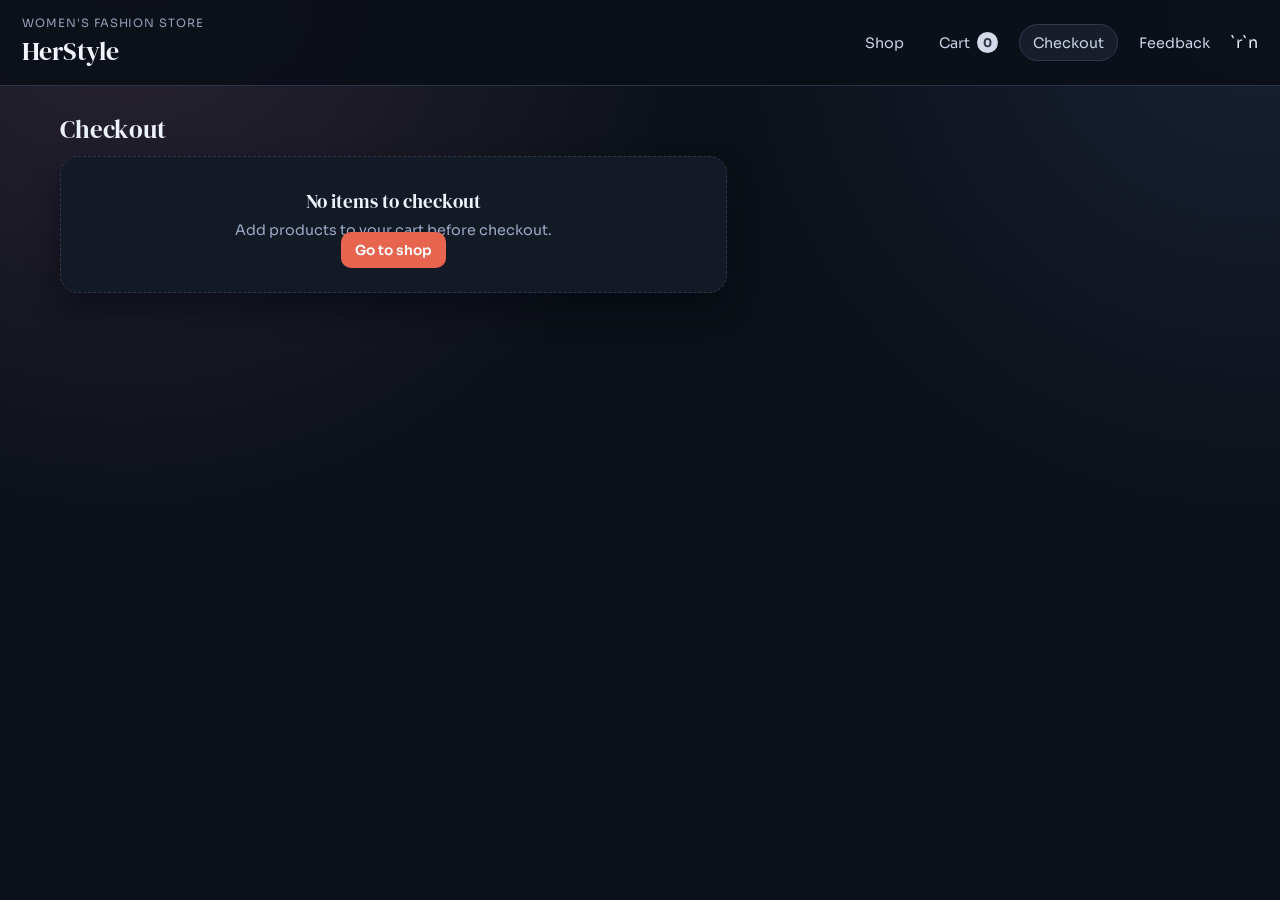
==== checkout.html @ 13d20fa8 "Add files via upload" ====
﻿<!DOCTYPE html>
<html lang="en">
<head>
  <meta charset="UTF-8" />
  <meta name="viewport" content="width=device-width, initial-scale=1.0" />
  <title>HerStyle | Checkout</title>
  <link rel="preconnect" href="https://fonts.googleapis.com" />
  <link rel="preconnect" href="https://fonts.gstatic.com" crossorigin />
  <link href="https://fonts.googleapis.com/css2?family=Sora:wght@400;500;600;700;800&family=DM+Serif+Display:ital@0;1&display=swap" rel="stylesheet" />
  <link rel="stylesheet" href="styles.css" />
</head>
<body>
  <header class="site-header">
    <a class="brand" href="index.html">
      <span class="brand-kicker">Women's Fashion Store</span>
      <span class="brand-name">HerStyle</span>
    </a>

    <nav class="main-nav">
      <a class="nav-link" href="index.html">Shop</a>
      <a class="nav-link" href="cart.html">Cart <span class="cart-count" data-cart-count>0</span></a>
      <a class="nav-link active" href="checkout.html">Checkout</a>
          <a class="nav-link" href="feedback.html">Feedback</a>`r`n    </nav>
  </header>

  <main class="container">
    <h1 class="section-title">Checkout</h1>

    <section id="checkoutLayout" class="checkout-layout">
      <form id="checkoutForm" class="form-card" novalidate>
        <h2>Shipping Details</h2>
        <div class="form-grid">
          <div class="field">
            <label for="fullName">Full name</label>
            <input id="fullName" name="fullName" required value="Aanya Sharma" />
          </div>
          <div class="field">
            <label for="phone">Phone</label>
            <input id="phone" name="phone" required pattern="[0-9]{10}" maxlength="10" inputmode="numeric" value="9876543210" />
          </div>
          <div class="field full">
            <label for="email">Email</label>
            <input id="email" name="email" type="email" required value="aanya@example.com" />
          </div>
          <div class="field full">
            <label for="address">Address</label>
            <textarea id="address" name="address" rows="3" required>221 Lake View Road, Sector 12</textarea>
          </div>
          <div class="field">
            <label for="city">City</label>
            <input id="city" name="city" required value="Bengaluru" />
          </div>
          <div class="field">
            <label for="state">State</label>
            <input id="state" name="state" required value="Karnataka" />
          </div>
          <div class="field">
            <label for="pincode">Pincode</label>
            <input id="pincode" name="pincode" required pattern="[0-9]{6}" maxlength="6" inputmode="numeric" value="560001" />
          </div>
        </div>

        <h2>Payment Method</h2>
        <div class="payment-options">
          <label><input type="radio" name="paymentMethod" value="UPI" checked /> UPI</label>
          <label><input type="radio" name="paymentMethod" value="Card" /> Card</label>
          <label><input type="radio" name="paymentMethod" value="Cash on Delivery" /> Cash on Delivery</label>
        </div>

        <p class="muted">Secure checkout with instant order confirmation.</p>
        <button id="placeOrderBtn" class="primary-btn" type="submit">Place Order</button>
      </form>

      <aside class="summary-card">
        <h2>Order Review</h2>
        <div id="orderList" class="order-list"></div>

        <div class="summary-lines">
          <div class="summary-line"><span>Subtotal</span><strong id="checkoutSubtotal"></strong></div>
          <div class="summary-line"><span>Shipping</span><strong id="checkoutShipping"></strong></div>
          <div class="summary-line"><span>Tax</span><strong id="checkoutTax"></strong></div>
          <div class="summary-line"><span>Discount</span><strong id="checkoutDiscount"></strong></div>
          <div class="summary-total"><span>Total</span><strong id="checkoutTotal"></strong></div>
        </div>
      </aside>
    </section>

    <section id="successBox" class="success-card" hidden></section>
  </main>

  <script src="store-data.js"></script>
  <script src="store-cart.js"></script>
  <script src="checkout.js"></script>
</body>
</html>
---- styles.css ----
﻿:root {
  --bg: #f8f4ee;
  --surface: #fffdf8;
  --surface-strong: #fff;
  --ink: #1f2130;
  --muted: #656a7e;
  --line: #eadfcc;
  --accent: #b13b2f;
  --accent-dark: #8f2f24;
  --accent-soft: #fde6e2;
  --success: #1f7a4e;
  --shadow: 0 12px 32px rgba(54, 42, 27, 0.1);
  --radius-lg: 18px;
  --radius-md: 12px;
  --radius-sm: 9px;
}

* {
  box-sizing: border-box;
}

html {
  scroll-behavior: smooth;
}

body {
  margin: 0;
  min-height: 100vh;
  font-family: "Sora", "Segoe UI", sans-serif;
  color: var(--ink);
  background:
    radial-gradient(circle at 10% -5%, #ffe8db 0, transparent 38%),
    radial-gradient(circle at 98% 0, #f0eddc 0, transparent 34%),
    var(--bg);
}

h1,
h2,
h3,
h4,
.brand-name {
  font-family: "DM Serif Display", Georgia, serif;
  font-weight: 400;
}

a {
  color: inherit;
  text-decoration: none;
}

img {
  max-width: 100%;
  display: block;
}

button,
select,
input,
a {
  transition: all 0.2s ease;
}

.site-header {
  position: sticky;
  top: 0;
  z-index: 40;
  display: flex;
  justify-content: space-between;
  align-items: center;
  gap: 1rem;
  padding: 1rem 1.4rem;
  background: rgba(255, 253, 247, 0.93);
  backdrop-filter: blur(10px);
  border-bottom: 1px solid var(--line);
}

.brand {
  display: flex;
  flex-direction: column;
  gap: 0.2rem;
}

.brand-kicker {
  font-size: 0.72rem;
  text-transform: uppercase;
  letter-spacing: 0.08em;
  color: var(--muted);
}

.brand-name {
  font-size: clamp(1.45rem, 2vw, 1.85rem);
  color: #181b27;
}

.main-nav {
  display: flex;
  align-items: center;
  gap: 0.45rem;
}

.nav-link {
  display: inline-flex;
  align-items: center;
  gap: 0.45rem;
  padding: 0.55rem 0.8rem;
  border-radius: 999px;
  color: #353a4a;
  font-size: 0.9rem;
  border: 1px solid transparent;
}

.nav-link:hover {
  background: #fff;
  border-color: var(--line);
}

.nav-link.active {
  background: #fff;
  border-color: var(--line);
}

.cart-count {
  display: inline-grid;
  place-items: center;
  min-width: 1.3rem;
  height: 1.3rem;
  padding: 0 0.3rem;
  border-radius: 999px;
  background: #d6dae8;
  color: #2f3648;
  font-size: 0.75rem;
  font-weight: 700;
}

.cart-count.has-items {
  background: var(--accent);
  color: #fff;
}

main {
  padding: 1rem;
}

.hero {
  max-width: 1240px;
  margin: 0 auto 1rem;
  background: linear-gradient(125deg, #fff7ef 0%, #ffefeb 52%, #f4f2e8 100%);
  border: 1px solid var(--line);
  border-radius: var(--radius-lg);
  box-shadow: var(--shadow);
  padding: clamp(1rem, 2.4vw, 1.8rem);
  display: flex;
  justify-content: space-between;
  align-items: end;
  gap: 1rem;
  overflow: hidden;
}

.hero h1 {
  margin: 0.25rem 0 0.55rem;
  font-size: clamp(1.5rem, 3.3vw, 2.4rem);
  line-height: 1.08;
  max-width: 20ch;
}

.hero-sub,
.hint {
  margin: 0;
  color: var(--muted);
  font-size: 0.9rem;
}

.hero-tag {
  margin: 0;
  text-transform: uppercase;
  letter-spacing: 0.08em;
  font-size: 0.72rem;
  color: var(--accent);
  font-weight: 700;
}

.hero-stats {
  display: grid;
  grid-template-columns: repeat(2, minmax(90px, 1fr));
  gap: 0.6rem;
}

.hero-stats div {
  background: rgba(255, 255, 255, 0.78);
  border: 1px solid #f0d8d2;
  border-radius: var(--radius-md);
  padding: 0.65rem;
}

.hero-stats p {
  margin: 0;
  color: var(--muted);
  font-size: 0.78rem;
}

.hero-stats h2 {
  margin: 0.2rem 0 0;
  font-size: 1.4rem;
}

.page-shell {
  max-width: 1240px;
  margin: 0 auto;
  display: grid;
  grid-template-columns: 290px 1fr;
  gap: 1rem;
}

.panel {
  background: var(--surface);
  border: 1px solid var(--line);
  border-radius: var(--radius-lg);
  box-shadow: var(--shadow);
}

.filters-panel {
  align-self: start;
  position: sticky;
  top: 5.3rem;
  padding: 0.9rem;
}

.panel-head {
  display: flex;
  justify-content: space-between;
  align-items: center;
  gap: 0.8rem;
}

.panel-head h2 {
  font-size: 1.45rem;
}

.filter-block {
  margin-top: 0.8rem;
  padding-top: 0.8rem;
  border-top: 1px dashed #eadfca;
}

.filter-block h3 {
  margin: 0 0 0.45rem;
  font-family: "Sora", sans-serif;
  font-weight: 600;
  font-size: 0.92rem;
}

.chip-grid {
  display: grid;
  grid-template-columns: repeat(3, minmax(0, 1fr));
  gap: 0.4rem;
}

.chip {
  border-radius: 999px;
  border: 1px solid var(--line);
  background: #fff;
  color: #333a4b;
  padding: 0.35rem 0.35rem;
  font-weight: 600;
  font-size: 0.78rem;
  cursor: pointer;
}

.chip:hover {
  border-color: #d6c19d;
}

.chip.active {
  background: var(--accent-soft);
  border-color: var(--accent);
  color: #6d1d15;
}

.checkbox-list {
  display: grid;
  gap: 0.38rem;
}

.checkbox-list label,
.inline-check {
  display: flex;
  align-items: center;
  gap: 0.45rem;
  color: #3c4254;
  font-size: 0.9rem;
}

.search-wrap {
  display: flex;
  gap: 0.5rem;
}

.search-wrap input {
  flex: 1;
  min-width: 0;
}

input,
select,
textarea {
  width: 100%;
  border: 1px solid #dcccb0;
  border-radius: var(--radius-sm);
  padding: 0.58rem 0.68rem;
  font: inherit;
  color: inherit;
  background: #fff;
}

input:focus,
select:focus,
textarea:focus {
  outline: 2px solid #f6d1c8;
  border-color: var(--accent);
}

.range-label {
  display: block;
  margin-bottom: 0.35rem;
  font-size: 0.87rem;
  color: #40475a;
}

.results-panel {
  min-width: 0;
}

.controls-bar {
  display: flex;
  flex-wrap: wrap;
  align-items: center;
  gap: 0.8rem;
  justify-content: space-between;
  padding: 0.85rem 1rem;
  margin-bottom: 0.9rem;
}

.result-count {
  margin: 0;
  font-weight: 700;
}

.active-filter-count {
  margin: 0;
  color: var(--muted);
  font-size: 0.88rem;
}

.sort-row {
  display: inline-flex;
  align-items: center;
  gap: 0.45rem;
  font-size: 0.88rem;
  color: #3e4558;
}

.sort-row select {
  min-width: 185px;
}

.product-grid {
  display: grid;
  grid-template-columns: repeat(auto-fill, minmax(230px, 1fr));
  gap: 0.9rem;
}

.product-card {
  background: var(--surface-strong);
  border: 1px solid #ebdbc3;
  border-radius: var(--radius-md);
  overflow: hidden;
  display: flex;
  flex-direction: column;
  box-shadow: 0 8px 24px rgba(56, 43, 26, 0.08);
  transform: translateY(0);
}

.product-card:hover {
  transform: translateY(-4px);
  box-shadow: 0 18px 30px rgba(56, 43, 26, 0.14);
}

.image-link {
  background: linear-gradient(145deg, #f2eee4, #ebe5d6);
}

.product-card img {
  width: 100%;
  aspect-ratio: 1 / 1;
  object-fit: cover;
}

.card-body {
  padding: 0.72rem;
}

.meta-row {
  margin: 0;
  display: flex;
  justify-content: space-between;
  align-items: center;
  gap: 0.4rem;
  color: #5f6475;
  font-size: 0.78rem;
  text-transform: capitalize;
}

.badge {
  border: 1px solid #f4cebf;
  background: #fff4ed;
  color: #8a2e23;
  border-radius: 999px;
  padding: 0.12rem 0.45rem;
  font-size: 0.68rem;
  font-weight: 700;
  text-transform: uppercase;
}

.product-title {
  display: inline-block;
  margin: 0.35rem 0;
  color: #181c28;
  font-weight: 700;
  line-height: 1.3;
}

.product-title:hover {
  color: var(--accent);
}

.price-row,
.rating {
  margin: 0.3rem 0;
  display: flex;
  align-items: center;
  gap: 0.45rem;
}

.price {
  font-weight: 800;
  font-size: 0.98rem;
}

.old-price {
  color: #7d8498;
  text-decoration: line-through;
  font-size: 0.82rem;
}

.rating {
  font-size: 0.82rem;
  color: var(--success);
}

.sizes {
  display: flex;
  flex-wrap: wrap;
  gap: 0.3rem;
  margin: 0.45rem 0 0.55rem;
}

.size-tag {
  border: 1px solid #e4d3ba;
  border-radius: 999px;
  font-size: 0.68rem;
  padding: 0.15rem 0.42rem;
  color: #3d4357;
}

.special-size-tag {
  background: #fff0e8;
  border-color: #f2bea8;
  color: #8f2b1d;
  font-weight: 700;
}

.card-controls {
  display: grid;
  grid-template-columns: 1fr auto;
  gap: 0.45rem;
}

.quick-size {
  min-width: 68px;
}

.primary-btn,
.ghost-btn,
.secondary-btn,
.link-btn,
.qty-btn,
.remove-btn {
  border-radius: 10px;
  border: 1px solid transparent;
  font: 600 0.86rem "Sora", sans-serif;
  cursor: pointer;
  padding: 0.55rem 0.8rem;
}

.primary-btn {
  background: var(--accent);
  color: #fff;
}

.primary-btn:hover {
  background: var(--accent-dark);
}

.primary-btn:disabled {
  cursor: not-allowed;
  opacity: 0.65;
}

.secondary-btn {
  background: #fff;
  color: #2d3242;
  border-color: var(--line);
}

.secondary-btn:hover,
.ghost-btn:hover {
  border-color: #d9c6a6;
  background: #fff;
}

.ghost-btn {
  background: transparent;
  color: #3e4456;
  border-color: #e2d4bc;
}

.link-btn {
  background: transparent;
  border: 0;
  padding: 0;
  color: var(--accent);
  text-decoration: underline;
  text-underline-offset: 2px;
}

.empty-state {
  padding: 2rem 1rem;
  text-align: center;
  border: 1px dashed #dbc8a8;
  border-radius: var(--radius-lg);
  background: rgba(255, 253, 248, 0.9);
}

.empty-state h3 {
  margin-top: 0;
  margin-bottom: 0.4rem;
}

.toast {
  position: fixed;
  right: 1rem;
  bottom: 1rem;
  padding: 0.7rem 0.9rem;
  border-radius: 11px;
  background: #1d2230;
  color: #fff;
  border: 1px solid #323a50;
  box-shadow: 0 14px 28px rgba(17, 22, 34, 0.28);
  z-index: 99;
}

.container {
  max-width: 1160px;
  margin: 0 auto;
  padding: 0.5rem 0;
}

.breadcrumb {
  margin: 0 0 0.8rem;
  font-size: 0.82rem;
  color: #62697d;
}

.detail-layout {
  display: grid;
  grid-template-columns: 1fr 1.05fr;
  gap: 1rem;
}

.gallery-card,
.info-card,
.summary-card,
.form-card,
.success-card,
.cart-items-card,
.order-items-card {
  background: var(--surface);
  border: 1px solid var(--line);
  border-radius: var(--radius-lg);
  box-shadow: var(--shadow);
}

.gallery-card {
  overflow: hidden;
}

.gallery-card img {
  width: 100%;
  aspect-ratio: 1 / 1;
  object-fit: cover;
  background: #efe7d6;
}

.info-card {
  padding: 1rem;
}

.detail-meta {
  margin: 0;
  display: flex;
  gap: 0.6rem;
  align-items: center;
  color: #646a7e;
  font-size: 0.84rem;
  text-transform: capitalize;
}

.detail-title {
  margin: 0.35rem 0;
  font-size: clamp(1.65rem, 2.8vw, 2.2rem);
  line-height: 1.1;
}

.detail-price-row {
  margin: 0.45rem 0;
  display: flex;
  align-items: center;
  gap: 0.5rem;
}

.detail-price {
  font-size: 1.35rem;
  font-weight: 800;
}

.detail-rating {
  margin: 0;
  color: var(--success);
  font-size: 0.9rem;
}

.detail-description {
  color: #4f5568;
  line-height: 1.6;
  margin: 0.8rem 0;
}

.spec-grid {
  display: grid;
  grid-template-columns: repeat(2, minmax(0, 1fr));
  gap: 0.6rem;
  margin: 0.7rem 0;
}

.spec-item {
  border: 1px solid #e6d8be;
  border-radius: 10px;
  padding: 0.55rem;
  background: #fff;
}

.spec-item p {
  margin: 0;
}

.spec-item p:first-child {
  color: #72788b;
  font-size: 0.78rem;
}

.spec-item p:last-child {
  margin-top: 0.18rem;
  font-weight: 600;
}

.size-picker {
  margin-top: 0.75rem;
}

.size-button-grid {
  display: flex;
  flex-wrap: wrap;
  gap: 0.38rem;
}

.size-btn {
  min-width: 48px;
  padding: 0.4rem 0.55rem;
  border: 1px solid #d9c6a8;
  background: #fff;
  border-radius: 999px;
  cursor: pointer;
  font: 600 0.82rem "Sora", sans-serif;
}

.size-btn.active {
  border-color: var(--accent);
  background: var(--accent-soft);
  color: #7a2118;
}

.qty-row {
  display: flex;
  align-items: center;
  gap: 0.55rem;
  margin-top: 0.8rem;
}

.qty-stepper {
  display: inline-flex;
  align-items: center;
  border: 1px solid #dfccb0;
  border-radius: 999px;
  overflow: hidden;
}

.qty-btn {
  border: 0;
  border-right: 1px solid #e6d8bf;
  border-radius: 0;
  min-width: 34px;
  background: #fff;
  padding: 0.4rem;
}

.qty-btn:last-child {
  border-right: 0;
  border-left: 1px solid #e6d8bf;
}

.qty-value {
  width: 42px;
  text-align: center;
  border: 0;
  padding: 0.4rem 0.2rem;
}

.detail-actions {
  margin-top: 1rem;
  display: flex;
  flex-wrap: wrap;
  gap: 0.55rem;
}

.delivery-note {
  margin-top: 0.9rem;
  color: #4d5467;
  font-size: 0.85rem;
}

.section-title {
  margin: 1.1rem 0 0.65rem;
  font-size: 1.55rem;
}

.related-grid {
  display: grid;
  grid-template-columns: repeat(auto-fill, minmax(210px, 1fr));
  gap: 0.8rem;
}

.cart-layout,
.checkout-layout {
  display: grid;
  grid-template-columns: 1.4fr 1fr;
  gap: 1rem;
}

.cart-items-card,
.order-items-card,
.form-card,
.summary-card,
.success-card {
  padding: 1rem;
}

.cart-list,
.order-list {
  display: grid;
  gap: 0.72rem;
}

.cart-item {
  display: grid;
  grid-template-columns: 95px 1fr;
  gap: 0.8rem;
  border: 1px solid #ebdec8;
  border-radius: 12px;
  padding: 0.55rem;
  background: #fff;
}

.cart-item img {
  width: 100%;
  border-radius: 9px;
  aspect-ratio: 1 / 1;
  object-fit: cover;
  background: #efe4d0;
}

.cart-item h3 {
  margin: 0;
  font-family: "Sora", sans-serif;
  font-size: 0.95rem;
}

.cart-item p {
  margin: 0.24rem 0;
  color: #5d6578;
  font-size: 0.82rem;
}

.cart-item .price {
  color: #1f2230;
  font-weight: 700;
}

.cart-row {
  display: flex;
  flex-wrap: wrap;
  align-items: center;
  gap: 0.5rem;
  margin-top: 0.5rem;
}

.remove-btn {
  background: transparent;
  color: #9e2f22;
  border-color: #f3cbc1;
}

.remove-btn:hover {
  background: #fff5f3;
}

.summary-lines {
  display: grid;
  gap: 0.45rem;
  margin-top: 0.4rem;
}

.summary-line,
.summary-total {
  display: flex;
  justify-content: space-between;
  align-items: center;
  gap: 0.6rem;
  color: #3f4659;
}

.summary-total {
  margin-top: 0.5rem;
  padding-top: 0.55rem;
  border-top: 1px dashed #dccbac;
  font-weight: 800;
  color: #1f2230;
}

.checkout-link {
  width: 100%;
  text-align: center;
  margin-top: 0.8rem;
}

.form-grid {
  display: grid;
  gap: 0.7rem;
  grid-template-columns: repeat(2, minmax(0, 1fr));
}

.form-grid .full {
  grid-column: 1 / -1;
}

.field {
  display: grid;
  gap: 0.28rem;
}

.field label {
  font-size: 0.82rem;
  color: #575f73;
}

.payment-options {
  display: grid;
  gap: 0.44rem;
  margin-top: 0.5rem;
}

.payment-options label {
  display: flex;
  align-items: center;
  gap: 0.48rem;
  border: 1px solid #e5d8c1;
  border-radius: 10px;
  padding: 0.45rem;
  background: #fff;
}

.payment-options input {
  width: auto;
}

.muted {
  color: #687083;
  font-size: 0.85rem;
}

.success-card {
  border-color: #bfdfc8;
  background: #f4fff8;
}

.success-card h3 {
  margin-top: 0;
  margin-bottom: 0.4rem;
}

.success-card p {
  margin: 0.2rem 0;
}

.reveal {
  animation: liftIn 0.32s ease both;
}

@keyframes liftIn {
  from {
    opacity: 0;
    transform: translateY(10px);
  }

  to {
    opacity: 1;
    transform: translateY(0);
  }
}

@media (max-width: 1080px) {
  .page-shell {
    grid-template-columns: 1fr;
  }

  .filters-panel {
    position: static;
  }

  .detail-layout,
  .cart-layout,
  .checkout-layout {
    grid-template-columns: 1fr;
  }
}

@media (max-width: 760px) {
  .site-header {
    flex-direction: column;
    align-items: stretch;
  }

  .main-nav {
    overflow-x: auto;
    padding-bottom: 0.2rem;
  }

  .hero {
    flex-direction: column;
    align-items: flex-start;
  }

  .hero-stats {
    width: 100%;
  }

  .product-grid,
  .related-grid {
    grid-template-columns: repeat(auto-fill, minmax(170px, 1fr));
  }

  .card-controls {
    grid-template-columns: 1fr;
  }

  .spec-grid,
  .form-grid {
    grid-template-columns: 1fr;
  }

  .cart-item {
    grid-template-columns: 1fr;
  }
}

/* Dark theme overrides */
body {
  color: #e7ebf5;
  background:
    radial-gradient(circle at 10% -5%, #2b2433 0, transparent 38%),
    radial-gradient(circle at 98% 0, #182033 0, transparent 34%),
    #0c1119;
}

.site-header {
  background: rgba(11, 15, 24, 0.9);
  border-bottom-color: #29344a;
}

.brand-kicker {
  color: #95a0b8;
}

.brand-name {
  color: #f1f4fb;
}

.nav-link {
  color: #c9d2e5;
}

.nav-link:hover,
.nav-link.active {
  background: #171e2a;
  border-color: #2f3a4f;
}

main {
  color: #e7ebf5;
}

.hero {
  background: linear-gradient(135deg, #1a2230 0%, #1f1a2b 52%, #131a26 100%);
  border-color: #2d374b;
  box-shadow: 0 20px 38px rgba(3, 6, 12, 0.45);
}

.hero-tag {
  color: #f3ac8f;
}

.hero-sub,
.hint,
.hero-stats p,
.active-filter-count,
.muted,
.field label,
.breadcrumb {
  color: #9ba8c4;
}

.hero-stats div {
  background: rgba(12, 17, 26, 0.75);
  border-color: #2b364c;
}

.panel,
.gallery-card,
.info-card,
.summary-card,
.form-card,
.success-card,
.cart-items-card,
.order-items-card,
.empty-state {
  background: #131a26;
  border-color: #2c374d;
  box-shadow: 0 16px 30px rgba(2, 5, 12, 0.45);
}

.filter-block {
  border-top-color: #2c374d;
}

input,
select,
textarea,
.quick-size,
.qty-value {
  background: #0f1622;
  border-color: #3a4560;
  color: #e7ecfb;
}

input:focus,
select:focus,
textarea:focus {
  border-color: #ff8f77;
  outline-color: rgba(255, 143, 119, 0.18);
}

.ghost-btn,
.secondary-btn,
.remove-btn,
.size-btn,
.chip,
.qty-btn {
  background: #111826;
  border-color: #35425b;
  color: #d0d9ec;
}

.ghost-btn:hover,
.secondary-btn:hover,
.remove-btn:hover,
.size-btn:hover,
.chip:hover,
.qty-btn:hover {
  border-color: #526384;
  background: #182234;
}

.primary-btn {
  background: #e7654f;
}

.primary-btn:hover {
  background: #f07762;
}

.chip.active,
.size-btn.active {
  background: rgba(231, 101, 79, 0.2);
  border-color: #f08b79;
  color: #ffd8d0;
}

.product-card,
.cart-item {
  background: #161e2c;
  border-color: #2f3a50;
  box-shadow: 0 10px 24px rgba(4, 7, 15, 0.42);
}

.product-card.is-clickable {
  cursor: pointer;
}

.product-card:hover {
  box-shadow: 0 20px 30px rgba(3, 6, 14, 0.5);
}

.image-link {
  background: linear-gradient(145deg, #1a2331, #121824);
}

.meta-row,
.checkbox-list label,
.inline-check,
.sort-row,
.range-label,
.detail-meta,
.spec-item p:first-child,
.cart-item p,
.summary-line,
.summary-total,
.payment-options label {
  color: #a2aec8;
}

.product-title,
.detail-title,
.price,
.detail-price,
.cart-item .price,
.summary-total,
.hero h1,
.section-title,
.panel-head h2,
h2,
h3 {
  color: #eef2fb;
}

.badge {
  border-color: #5a4053;
  background: #302233;
  color: #f2c5d8;
}

.rating,
.detail-rating {
  color: #7be6aa;
}

.old-price {
  color: #9aa5be;
}

.size-tag,
.spec-item,
.payment-options label {
  background: #121926;
  border-color: #2f3b52;
}

.special-size-tag {
  background: #2d1f2d;
  border-color: #694860;
  color: #ffd2e0;
}

.detail-description,
.delivery-note {
  color: #b5bfd6;
}

.qty-stepper {
  border-color: #33425d;
}

.qty-btn {
  border-right-color: #33425d;
}

.qty-btn:last-child {
  border-left-color: #33425d;
}

.remove-btn {
  color: #f3a8a0;
  border-color: #65434f;
}

.remove-btn:hover {
  background: #2a1f29;
}

.success-card {
  background: #0f231a;
  border-color: #2f6950;
}

.toast {
  border-color: #39435d;
}
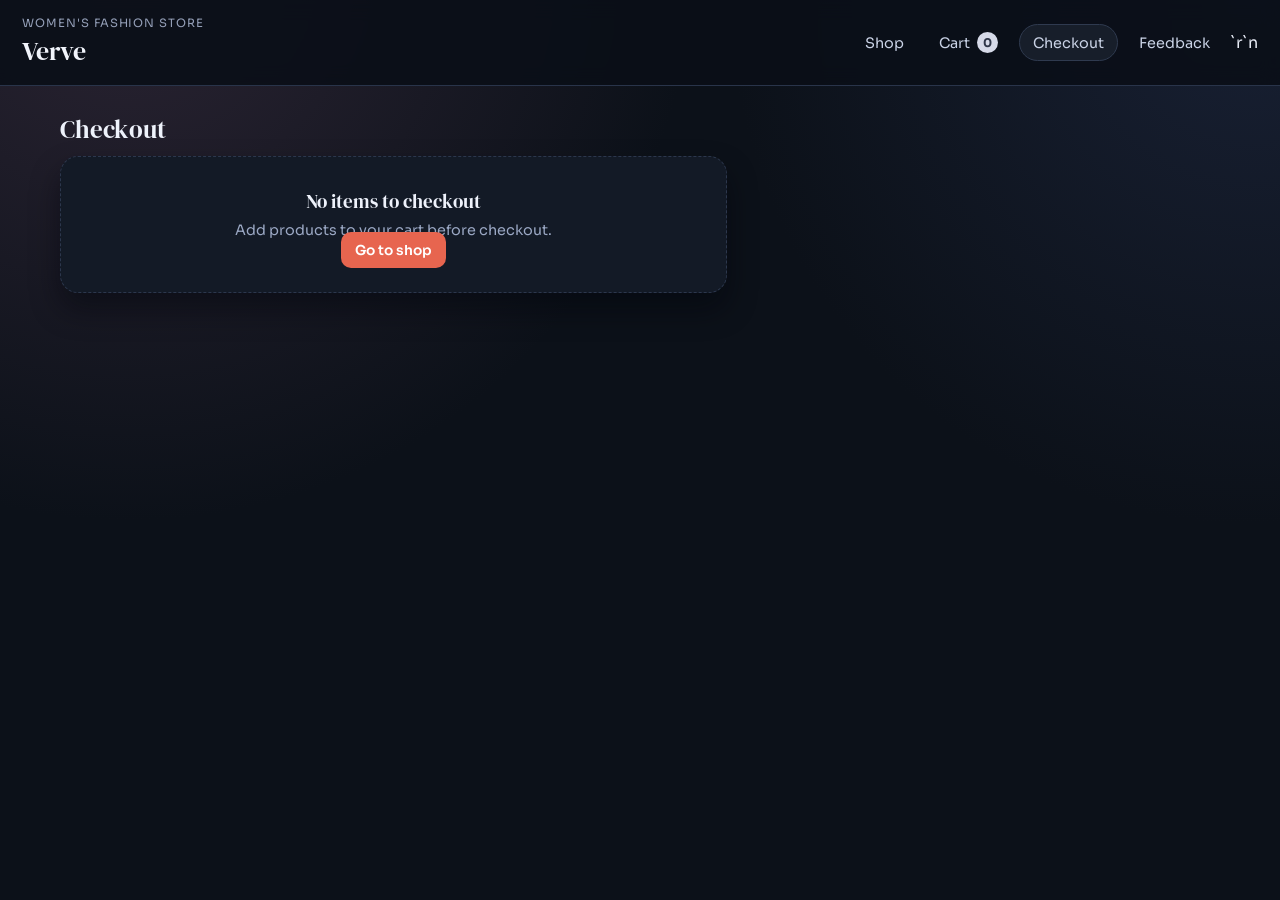
==== commit 90c86864: "Update checkout.html" ====
--- a/checkout.html
+++ b/checkout.html
@@ -1,99 +1,100 @@
-﻿<!DOCTYPE html>
-<html lang="en">
-<head>
-  <meta charset="UTF-8" />
-  <meta name="viewport" content="width=device-width, initial-scale=1.0" />
-  <title>HerStyle | Checkout</title>
-  <link rel="preconnect" href="https://fonts.googleapis.com" />
-  <link rel="preconnect" href="https://fonts.gstatic.com" crossorigin />
-  <link href="https://fonts.googleapis.com/css2?family=Sora:wght@400;500;600;700;800&family=DM+Serif+Display:ital@0;1&display=swap" rel="stylesheet" />
-  <link rel="stylesheet" href="styles.css" />
-</head>
-<body>
-  <header class="site-header">
-    <a class="brand" href="index.html">
-      <span class="brand-kicker">Women's Fashion Store</span>
-      <span class="brand-name">HerStyle</span>
-    </a>
-
-    <nav class="main-nav">
-      <a class="nav-link" href="index.html">Shop</a>
-      <a class="nav-link" href="cart.html">Cart <span class="cart-count" data-cart-count>0</span></a>
-      <a class="nav-link active" href="checkout.html">Checkout</a>
-          <a class="nav-link" href="feedback.html">Feedback</a>`r`n    </nav>
-  </header>
-
-  <main class="container">
-    <h1 class="section-title">Checkout</h1>
-
-    <section id="checkoutLayout" class="checkout-layout">
-      <form id="checkoutForm" class="form-card" novalidate>
-        <h2>Shipping Details</h2>
-        <div class="form-grid">
-          <div class="field">
-            <label for="fullName">Full name</label>
-            <input id="fullName" name="fullName" required value="Aanya Sharma" />
-          </div>
-          <div class="field">
-            <label for="phone">Phone</label>
-            <input id="phone" name="phone" required pattern="[0-9]{10}" maxlength="10" inputmode="numeric" value="9876543210" />
-          </div>
-          <div class="field full">
-            <label for="email">Email</label>
-            <input id="email" name="email" type="email" required value="aanya@example.com" />
-          </div>
-          <div class="field full">
-            <label for="address">Address</label>
-            <textarea id="address" name="address" rows="3" required>221 Lake View Road, Sector 12</textarea>
-          </div>
-          <div class="field">
-            <label for="city">City</label>
-            <input id="city" name="city" required value="Bengaluru" />
-          </div>
-          <div class="field">
-            <label for="state">State</label>
-            <input id="state" name="state" required value="Karnataka" />
-          </div>
-          <div class="field">
-            <label for="pincode">Pincode</label>
-            <input id="pincode" name="pincode" required pattern="[0-9]{6}" maxlength="6" inputmode="numeric" value="560001" />
-          </div>
-        </div>
-
-        <h2>Payment Method</h2>
-        <div class="payment-options">
-          <label><input type="radio" name="paymentMethod" value="UPI" checked /> UPI</label>
-          <label><input type="radio" name="paymentMethod" value="Card" /> Card</label>
-          <label><input type="radio" name="paymentMethod" value="Cash on Delivery" /> Cash on Delivery</label>
-        </div>
-
-        <p class="muted">Secure checkout with instant order confirmation.</p>
-        <button id="placeOrderBtn" class="primary-btn" type="submit">Place Order</button>
-      </form>
-
-      <aside class="summary-card">
-        <h2>Order Review</h2>
-        <div id="orderList" class="order-list"></div>
-
-        <div class="summary-lines">
-          <div class="summary-line"><span>Subtotal</span><strong id="checkoutSubtotal"></strong></div>
-          <div class="summary-line"><span>Shipping</span><strong id="checkoutShipping"></strong></div>
-          <div class="summary-line"><span>Tax</span><strong id="checkoutTax"></strong></div>
-          <div class="summary-line"><span>Discount</span><strong id="checkoutDiscount"></strong></div>
-          <div class="summary-total"><span>Total</span><strong id="checkoutTotal"></strong></div>
-        </div>
-      </aside>
-    </section>
-
-    <section id="successBox" class="success-card" hidden></section>
-  </main>
-
-  <script src="store-data.js"></script>
-  <script src="store-cart.js"></script>
-  <script src="checkout.js"></script>
-</body>
+﻿<!DOCTYPE html>
+<html lang="en">
+<head>
+  <meta charset="UTF-8" />
+  <meta name="viewport" content="width=device-width, initial-scale=1.0" />
+  <title>HerStyle | Checkout</title>
+  <link rel="preconnect" href="https://fonts.googleapis.com" />
+  <link rel="preconnect" href="https://fonts.gstatic.com" crossorigin />
+  <link href="https://fonts.googleapis.com/css2?family=Sora:wght@400;500;600;700;800&family=DM+Serif+Display:ital@0;1&display=swap" rel="stylesheet" />
+  <link rel="stylesheet" href="styles.css" />
+</head>
+<body>
+  <header class="site-header">
+    <a class="brand" href="index.html">
+      <span class="brand-kicker">Women's Fashion Store</span>
+      <span class="brand-name">Verve</span>
+    </a>
+
+    <nav class="main-nav">
+      <a class="nav-link" href="index.html">Shop</a>
+      <a class="nav-link" href="cart.html">Cart <span class="cart-count" data-cart-count>0</span></a>
+      <a class="nav-link active" href="checkout.html">Checkout</a>
+          <a class="nav-link" href="feedback.html">Feedback</a>`r`n    </nav>
+  </header>
+
+  <main class="container">
+    <h1 class="section-title">Checkout</h1>
+
+    <section id="checkoutLayout" class="checkout-layout">
+      <form id="checkoutForm" class="form-card" novalidate>
+        <h2>Shipping Details</h2>
+        <div class="form-grid">
+          <div class="field">
+            <label for="fullName">Full name</label>
+            <input id="fullName" name="fullName" required value="Aanya Sharma" />
+          </div>
+          <div class="field">
+            <label for="phone">Phone</label>
+            <input id="phone" name="phone" required pattern="[0-9]{10}" maxlength="10" inputmode="numeric" value="9876543210" />
+          </div>
+          <div class="field full">
+            <label for="email">Email</label>
+            <input id="email" name="email" type="email" required value="aanya@example.com" />
+          </div>
+          <div class="field full">
+            <label for="address">Address</label>
+            <textarea id="address" name="address" rows="3" required>221 Lake View Road, Sector 12</textarea>
+          </div>
+          <div class="field">
+            <label for="city">City</label>
+            <input id="city" name="city" required value="Bengaluru" />
+          </div>
+          <div class="field">
+            <label for="state">State</label>
+            <input id="state" name="state" required value="Karnataka" />
+          </div>
+          <div class="field">
+            <label for="pincode">Pincode</label>
+            <input id="pincode" name="pincode" required pattern="[0-9]{6}" maxlength="6" inputmode="numeric" value="560001" />
+          </div>
+        </div>
+
+        <h2>Payment Method</h2>
+        <div class="payment-options">
+          <label><input type="radio" name="paymentMethod" value="UPI" checked /> UPI</label>
+          <label><input type="radio" name="paymentMethod" value="Card" /> Card</label>
+          <label><input type="radio" name="paymentMethod" value="Cash on Delivery" /> Cash on Delivery</label>
+        </div>
+
+        <p class="muted">Secure checkout with instant order confirmation.</p>
+        <button id="placeOrderBtn" class="primary-btn" type="submit">Place Order</button>
+      </form>
+
+      <aside class="summary-card">
+        <h2>Order Review</h2>
+        <div id="orderList" class="order-list"></div>
+
+        <div class="summary-lines">
+          <div class="summary-line"><span>Subtotal</span><strong id="checkoutSubtotal"></strong></div>
+          <div class="summary-line"><span>Shipping</span><strong id="checkoutShipping"></strong></div>
+          <div class="summary-line"><span>Tax</span><strong id="checkoutTax"></strong></div>
+          <div class="summary-line"><span>Discount</span><strong id="checkoutDiscount"></strong></div>
+          <div class="summary-total"><span>Total</span><strong id="checkoutTotal"></strong></div>
+        </div>
+      </aside>
+    </section>
+
+    <section id="successBox" class="success-card" hidden></section>
+  </main>
+
+  <script src="store-data.js"></script>
+  <script src="store-cart.js"></script>
+  <script src="checkout.js"></script>
+</body>
 </html>
 
 
 
 
+
